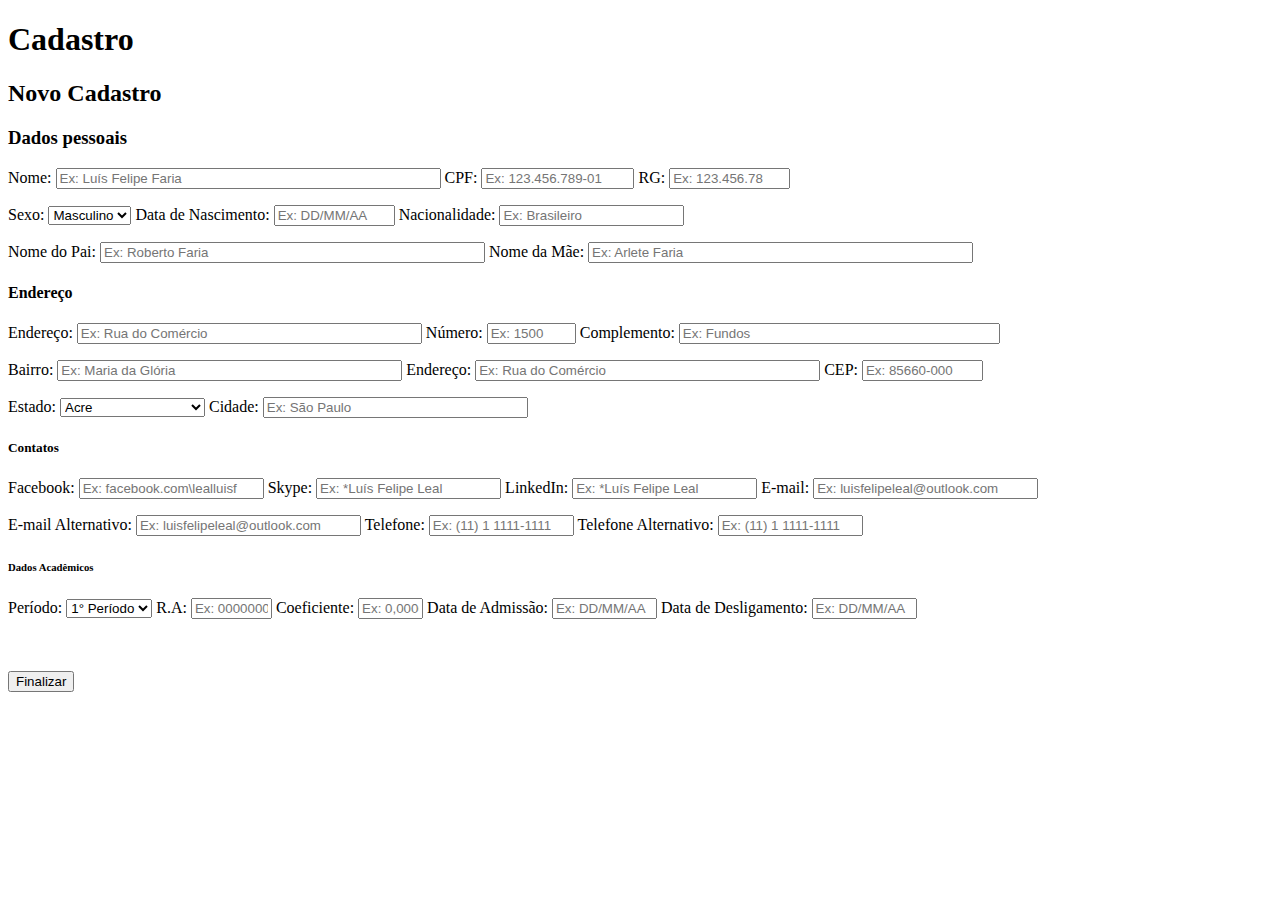
==== controle_frequencia/html/cadastro.html @ 842951cd "Add files via upload" ====
<!DOCTYPE html>
<html lang="pt_br">

    <head>
    <meta charset="utf-8">
    <title>Cadastro</title>
    <link rel="stylesheet" href="cadastro.css">
    </head>

    <body>
        <div id="interface">
           <header id="cabecalho">
        
            <h1>Cadastro</h1>
            <h2>Novo Cadastro </h2>
            <h3>Dados pessoais</h3>
            
            </header>
        
        <section>
            
            <form id="formNovoCad" name="formNovoCad" method="post" action="#">
                
            <p>Nome: <input maxlength="100" type="text" size="45" name="nome" placeholder="Ex: Luís Felipe Faria"> 
            CPF: <input type="text" size="16" maxlength="14" name="cpf" placeholder="Ex: 123.456.789-01">
            RG: <input type="text" maxlength="10" size="12" name="rg" placeholder="Ex: 123.456.78"> 
            </p>   
                
            <p>Sexo:
            <select name="sexo"> 
                <option name="masculino" value="M">Masculino</option>
                <option name="feminino" value="F">Feminino</option>
                <option name="outro" value="O">Outro</option>
            </select>
            Data de Nascimento: <input type="text" name="data_nascimento" size="12" placeholder="Ex: DD/MM/AA">
            Nacionalidade: <input type="text" name="nacionalidade" size="20" placeholder="Ex: Brasileiro">
            </p>
            <p>
            Nome do Pai: <input type="text" maxlength="100" size="45" name="nome_pai" placeholder="Ex: Roberto Faria"> 
            Nome da Mãe: <input type="text" maxlength="100" size="45" name="nome_mae" placeholder="Ex: Arlete Faria"> 
            </p>
                
            </form>
            
        </section>
        
         <h4>Endereço</h4>
    
        <section>
            
            <p>Endereço:
            <input type="text" maxlength="80" size="40" name="endereco" placeholder="Ex: Rua do Comércio">
            Número:
            <input type="text" maxlength="5" size="8" name="numero" placeholder="Ex: 1500">
            Complemento:
            <input type="text" maxlength="30" size="37" name="complemento" placeholder="Ex: Fundos">
            </p>
            <p>
            Bairro:
            <input type="text" maxlength="30" size="40" name="bairro" placeholder="Ex: Maria da Glória">
            Endereço:
            <input type="text" maxlength="65" size="40" name="endereco" placeholder="Ex: Rua do Comércio">
            CEP: <input type="text" name="cep" maxlength="9" size="12" placeholder="Ex: 85660-000">
            </p>
            <p>
            Estado:
            <select name="estado">
                <option name="Acre" value="AC">Acre</option>
                <option name="Alagoas" value="AL">Acre</option>
                <option name="Amapá" value="AP">Amapá</option>
                <option name="Amazonas" value="AM">Amazonas</option>
                <option name="Bahia" value="BH">Bahia</option>
                <option name="Ceará" value="CE">Ceará</option>   
                <option name="Distrito Federal" value="DF">Distrito Federal</option>             
                <option name="Espírito Santo" value="ES">Espírito Santo</option>                             
                <option name="Goiás" value="GO">Goiás</option>   
                <option name="Maranhão" value="MA">Maranhão</option>                 
                <option name="Mato Grosso" value="MT">Mato Grosso</option>                           
                <option name="Mato Grosso do Sul" value="MS">Mato Grosso do Sul</option>
                <option name="Minas Gerais" value="MG">Minas Gerais</option>
                <option name="Pará" value="PA">Pará</option>
                <option name="Paraíba" value="PB">Paraíba</option>     
                <option name="Paraná" value="PR">Paraná</option> 
                <option name="Pernambuco" value="PE">Pernambuco</option>
                <option name="Piauí" value="PI">Piuaí</option>     
                <option name="Rio de Janeiro" value="RJ">Rio de Janeiro</option>
                <option name="Rio Grande so Norte" value="RN">Rio Grande so Norte</option> 
                <option name="Rio Grande so Sul" value="RS">Rio Grande so Sul</option> 
                <option name="Rondônia" value="RO">Rondônia</option>                 
                <option name="Roraima" value="RR">Roraima</option>
                <option name="Santa Catarina" value="SC">Santa Catarina</option>       
                <option name="São Paulo" value="SP">São Paulo</option>       
                <option name="Sergipe" value="SE">Sergipe</option>                 
                <option name="Tocantins" value="TO">Tocantins</option>
            </select>
            Cidade: <input type="text" name="cidade" maxlength="30" size="30" placeholder="Ex: São Paulo">
            </p>
            
                        
        </section>
        
         <h5>Contatos</h5>
    
        <section>

                    
            <p>Facebook:
            <input type="text" name="facebook" placeholder="Ex: facebook.com\lealluisf">
            Skype:
            <input type="text" name="skype" placeholder="Ex: *Luís Felipe Leal">
            LinkedIn:
            <input type="text" name="linkedin" placeholder="Ex: *Luís Felipe Leal">
            E-mail:
            <input type="text" name="email" maxlength="30" size="25" placeholder="Ex: luisfelipeleal@outlook.com">
            </p>
            <p>
            E-mail Alternativo:
            <input type="text" name="email_alternativo" maxlength="30" size="25" placeholder="Ex: luisfelipeleal@outlook.com">  
            Telefone:   
            <input type="text" name="telefone" maxlength="14" size="15" placeholder="Ex: (11) 1 1111-1111">
            Telefone Alternativo:    
            <input type="text" name="telefone_alternativo" maxlength="14" size="15" placeholder="Ex: (11) 1 1111-1111">
                
        </section>
        
         <h6>Dados Acadêmicos</h6>
    
        <section>    
            
            <p>
            Período:
            <select name="periodo">
                <option name="1°" value="1">1° Período</option>
                <option name="2°" value="2">2° Período</option>
                <option name="3°" value="3">3° Período</option>
                <option name="4°" value="4">4° Período</option>
                <option name="5°" value="5">5° Período</option>
                <option name="6°" value="6">6º Período</option>
                <option name="7°" value="7">7° Período</option>
                <option name="8°" value="8">8º Período</option>
            </select>
            R.A:
            <input type="text" name="ra" maxlength="7" size="7" placeholder="Ex: 0000000">  
            Coeficiente:
            <input type="text" name="coeficiente" maxlength="6" size="5" placeholder="Ex: 0,0000">
            Data de Admissão:
            <input type="text" name="data_admissao" size="10" placeholder="Ex: DD/MM/AA">
            Data de Desligamento:
            <input type="text" name="data_desligamento" size="10" placeholder="Ex: DD/MM/AA">
            </p>
            
            <br><br>
                  
            <input id="botao" type="submit" name="Entrar" value="Finalizar"/>
                
         </section>
                
            
                
      </div>
    </body>


</html>
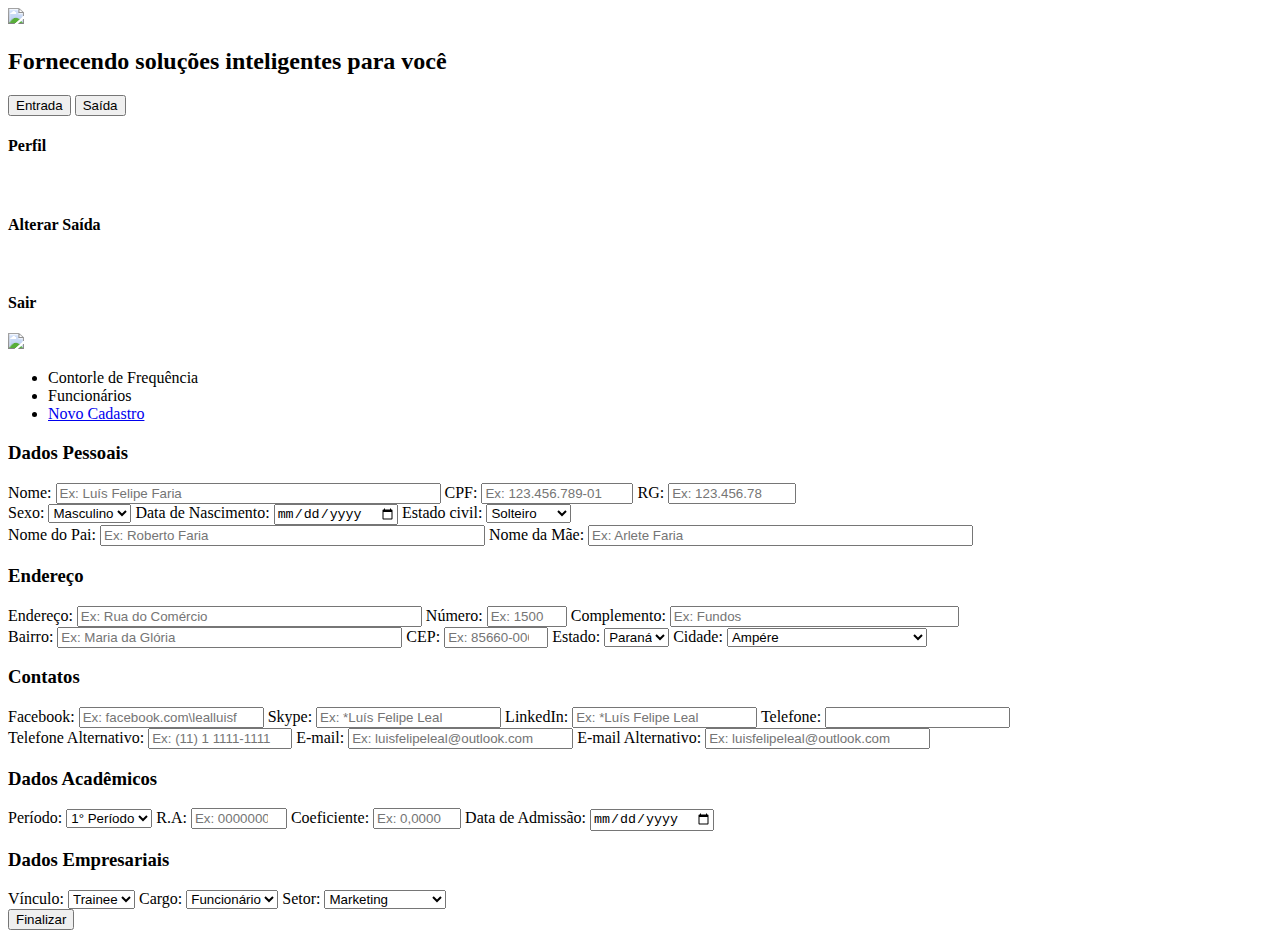
==== commit 0f815f25: "add cadastro html" ====
--- a/controle_frequencia/html/cadastro.html
+++ b/controle_frequencia/html/cadastro.html
@@ -4,130 +4,162 @@
     <head>
     <meta charset="utf-8">
     <title>Cadastro</title>
-    <link rel="stylesheet" href="cadastro.css">
+    <link rel="stylesheet" href="../css/cadatro.css"/>
+    <script type="text/javascript" src="CodePlus/controle_frequencia/javascript/jquery-3.2.1.min.js"></script>
     </head>
-
+    
     <body>
-        <div id="interface">
-           <header id="cabecalho">
-        
-            <h1>Cadastro</h1>
-            <h2>Novo Cadastro </h2>
-            <h3>Dados pessoais</h3>
-            
-            </header>
-        
-        <section>
-            
-            <form id="formNovoCad" name="formNovoCad" method="post" action="#">
-                
-            <p>Nome: <input maxlength="100" type="text" size="45" name="nome" placeholder="Ex: Luís Felipe Faria"> 
-            CPF: <input type="text" size="16" maxlength="14" name="cpf" placeholder="Ex: 123.456.789-01">
-            RG: <input type="text" maxlength="10" size="12" name="rg" placeholder="Ex: 123.456.78"> 
-            </p>   
-                
-            <p>Sexo:
+       <header id="cabecalho">
+           
+          <div id="topo">
+           <img src="logo1.png">
+           <h2>Fornecendo soluções inteligentes para você</h2>
+           <input id="ponto" type="submit" name="Registrar Entrada" value="Entrada"/>
+           <input id="ponto" type="submit" name="Registrar Saída" value="Saída"/>
+           <h4>Perfil</h4> <br> <h4>Alterar Saída</h4> <br> <h4>Sair</h4>
+           <img src="perfil.jpg">
+          </div>
+           
+           <nav id="menu">
+            <ul>
+              <li>Contorle de Frequência</li>
+              <li>Funcionários</li>
+              <li><a href="cadastro.html">Novo Cadastro</a></li>
+            </ul>
+           </nav>
+
+       </header>
+       <script>
+           
+           $(document).ready(function(){
+           $('#telefone').mask('(00) 0000-0000');
+           });
+        
+       </script>
+        
+         <div id="interface">
+             
+         <form id="formNovoCad" name="formNovoCad" method="post" action="cadastro.php">
+             
+        <h3>Dados Pessoais</h3>
+        
+        <section id="dados_pessoais">
+                
+            Nome: <input required maxlength="100" type="text" size="45" name="nome" placeholder="Ex: Luís Felipe Faria"> 
+            CPF: <input required type="number" min="0" max="99999999999999" name="cpf" placeholder="Ex: 123.456.789-01">
+            RG: <input required type="number" min="0" max="99999999999" name="rg" placeholder="Ex: 123.456.78"> 
+            <br/>Sexo:
             <select name="sexo"> 
                 <option name="masculino" value="M">Masculino</option>
                 <option name="feminino" value="F">Feminino</option>
                 <option name="outro" value="O">Outro</option>
             </select>
-            Data de Nascimento: <input type="text" name="data_nascimento" size="12" placeholder="Ex: DD/MM/AA">
-            Nacionalidade: <input type="text" name="nacionalidade" size="20" placeholder="Ex: Brasileiro">
-            </p>
-            <p>
-            Nome do Pai: <input type="text" maxlength="100" size="45" name="nome_pai" placeholder="Ex: Roberto Faria"> 
-            Nome da Mãe: <input type="text" maxlength="100" size="45" name="nome_mae" placeholder="Ex: Arlete Faria"> 
-            </p>
-                
-            </form>
-            
+            Data de Nascimento: <input required type="date" name="data_nascimento" size="12" placeholder="Ex: DD/MM/AA">
+            Estado civil: <select name="estado_civil">
+                <option name="1°" value="1">Solteiro</option>
+                <option name="2°" value="2">Casado</option>
+                <option name="3°" value="3">Divorciado</option>                
+            </select>
+            <br/>Nome do Pai: <input required type="text" maxlength="100" size="45" name="nome_pai" placeholder="Ex: Roberto Faria"> 
+            Nome da Mãe: <input required type="text" maxlength="100" size="45" name="nome_mae" placeholder="Ex: Arlete Faria">
+                 
         </section>
         
-         <h4>Endereço</h4>
+         <h3>Endereço</h3>
     
         <section>
             
-            <p>Endereço:
-            <input type="text" maxlength="80" size="40" name="endereco" placeholder="Ex: Rua do Comércio">
+            Endereço:
+            <input required type="text" maxlength="80" size="40" name="endereco" placeholder="Ex: Rua do Comércio">
             Número:
-            <input type="text" maxlength="5" size="8" name="numero" placeholder="Ex: 1500">
+            <input required type="number"min="0" max="99999" name="numero" placeholder="Ex: 1500">
             Complemento:
-            <input type="text" maxlength="30" size="37" name="complemento" placeholder="Ex: Fundos">
-            </p>
-            <p>
-            Bairro:
-            <input type="text" maxlength="30" size="40" name="bairro" placeholder="Ex: Maria da Glória">
-            Endereço:
-            <input type="text" maxlength="65" size="40" name="endereco" placeholder="Ex: Rua do Comércio">
-            CEP: <input type="text" name="cep" maxlength="9" size="12" placeholder="Ex: 85660-000">
-            </p>
-            <p>
+            <input required type="text" maxlength="30" size="33" name="complemento" placeholder="Ex: Fundos">
+            
+            <br/>Bairro:
+            <input required type="text" maxlength="30" size="40" name="bairro" placeholder="Ex: Maria da Glória">
+            
+            CEP: <input required type="number" name="cep" min="0" max="99999999" placeholder="Ex: 85660-000">
             Estado:
             <select name="estado">
-                <option name="Acre" value="AC">Acre</option>
-                <option name="Alagoas" value="AL">Acre</option>
-                <option name="Amapá" value="AP">Amapá</option>
-                <option name="Amazonas" value="AM">Amazonas</option>
-                <option name="Bahia" value="BH">Bahia</option>
-                <option name="Ceará" value="CE">Ceará</option>   
-                <option name="Distrito Federal" value="DF">Distrito Federal</option>             
-                <option name="Espírito Santo" value="ES">Espírito Santo</option>                             
-                <option name="Goiás" value="GO">Goiás</option>   
-                <option name="Maranhão" value="MA">Maranhão</option>                 
-                <option name="Mato Grosso" value="MT">Mato Grosso</option>                           
-                <option name="Mato Grosso do Sul" value="MS">Mato Grosso do Sul</option>
-                <option name="Minas Gerais" value="MG">Minas Gerais</option>
-                <option name="Pará" value="PA">Pará</option>
-                <option name="Paraíba" value="PB">Paraíba</option>     
+                 
                 <option name="Paraná" value="PR">Paraná</option> 
-                <option name="Pernambuco" value="PE">Pernambuco</option>
-                <option name="Piauí" value="PI">Piuaí</option>     
-                <option name="Rio de Janeiro" value="RJ">Rio de Janeiro</option>
-                <option name="Rio Grande so Norte" value="RN">Rio Grande so Norte</option> 
-                <option name="Rio Grande so Sul" value="RS">Rio Grande so Sul</option> 
-                <option name="Rondônia" value="RO">Rondônia</option>                 
-                <option name="Roraima" value="RR">Roraima</option>
-                <option name="Santa Catarina" value="SC">Santa Catarina</option>       
-                <option name="São Paulo" value="SP">São Paulo</option>       
-                <option name="Sergipe" value="SE">Sergipe</option>                 
-                <option name="Tocantins" value="TO">Tocantins</option>
-            </select>
-            Cidade: <input type="text" name="cidade" maxlength="30" size="30" placeholder="Ex: São Paulo">
-            </p>
-            
+                
+            </select>
+            Cidade: <select name="cidade">
+                <option name="1°" value="1">Ampére</option>
+                <option name="2°" value="2">Barracão</option>
+                <option name="3°" value="3">Bela Vista do Caroba</option>
+                <option name="4°" value="4">Boa Esperança do Iguaçu</option>
+                <option name="5°" value="5">Bom Jesus do Sul</option>
+                <option name="6°" value="6">Bom sucesso do Sul</option>
+                <option name="7°" value="7">Capanema</option>
+                <option name="8°" value="8">Chopinzinho</option>
+                <option name="9°" value="9">Clevelândia </option>
+                <option name="10°" value="10">Coronel Domingos Soares</option>
+                <option name="11°" value="11">Coronel Vivida</option>
+                <option name="12°" value="12">Cruzeiro do Iguaçu</option>
+                <option name="13°" value="13">Dois Vizinhos</option>
+                <option name="14°" value="14">Enéas Marques</option>
+                <option name="15°" value="15">Flor da Serra do Sul</option>
+                <option name="16°" value="16">Francisco Beltrão</option>
+                <option name="17°" value="17">Honório Serpa</option>
+                <option name="18°" value="18">Itapejara do Oeste</option>
+                <option name="19°" value="19">Manfrinópolis</option>
+                <option name="20°" value="20">Mangueirinha</option>
+                <option name="21°" value="21">Mariópolis</option>
+                <option name="22°" value="22">Marmeleiro</option>
+                <option name="23°" value="23">Nova Esperança do Sudoeste</option>
+                <option name="24°" value="24">Palmas</option>
+                <option name="25°" value="25">Pato Branco</option>
+                <option name="26°" value="26">Pérola do Oeste</option>
+                <option name="27°" value="27">Pinhal de São Bento</option>
+                <option name="28°" value="28">Planalto</option>
+                <option name="29°" value="29">Pranchita</option>
+                <option name="30°" value="30">Realeza</option>
+                <option name="31°" value="31">Renascença</option>
+                <option name="32°" value="32">Salgado Filho</option>
+                <option name="33°" value="33">Salto do Lontra</option>
+                <option name="34°" value="34">Santa Izabel do Oeste</option>
+                <option name="35°" value="35">Santo Antônio do Sudoeste</option>
+                <option name="36°" value="36">São João</option>
+                <option name="37°" value="37">São Jorge do Oeste</option>
+                <option name="38°" value="38">Saudade do Iguaçu</option>
+                <option name="39°" value="39">Sulina</option>
+                <option name="40°" value="40">Verê</option>
+                <option name="41°" value="41">Vitorino</option>
+               
+            </select>   
                         
         </section>
         
-         <h5>Contatos</h5>
+         <h3>Contatos</h3>
     
         <section>
 
                     
-            <p>Facebook:
+            Facebook:
             <input type="text" name="facebook" placeholder="Ex: facebook.com\lealluisf">
             Skype:
             <input type="text" name="skype" placeholder="Ex: *Luís Felipe Leal">
             LinkedIn:
             <input type="text" name="linkedin" placeholder="Ex: *Luís Felipe Leal">
+            Telefone:   
+            <input required type="text" name="telefone" data-mask="(00) 0000-0000" data-mask-selectonfocus="true" />
+            <br/>Telefone Alternativo:    
+            <input  type="number" name="telefone_alternativo" min="0" max="9999999999999" placeholder="Ex: (11) 1 1111-1111">
             E-mail:
-            <input type="text" name="email" maxlength="30" size="25" placeholder="Ex: luisfelipeleal@outlook.com">
-            </p>
-            <p>
+            <input required type="email" name="email" maxlength="100" size="25" placeholder="Ex: luisfelipeleal@outlook.com">
             E-mail Alternativo:
-            <input type="text" name="email_alternativo" maxlength="30" size="25" placeholder="Ex: luisfelipeleal@outlook.com">  
-            Telefone:   
-            <input type="text" name="telefone" maxlength="14" size="15" placeholder="Ex: (11) 1 1111-1111">
-            Telefone Alternativo:    
-            <input type="text" name="telefone_alternativo" maxlength="14" size="15" placeholder="Ex: (11) 1 1111-1111">
+            <input  type="email" name="email_alternativo" maxlength="30" size="25" placeholder="Ex: luisfelipeleal@outlook.com">  
                 
         </section>
         
-         <h6>Dados Acadêmicos</h6>
+         <h3>Dados Acadêmicos</h3>
     
         <section>    
             
-            <p>
+            
             Período:
             <select name="periodo">
                 <option name="1°" value="1">1° Período</option>
@@ -140,20 +172,44 @@
                 <option name="8°" value="8">8º Período</option>
             </select>
             R.A:
-            <input type="text" name="ra" maxlength="7" size="7" placeholder="Ex: 0000000">  
+            <input required type="number" name="ra" min="0" max="9999999" placeholder="Ex: 0000000">  
             Coeficiente:
-            <input type="text" name="coeficiente" maxlength="6" size="5" placeholder="Ex: 0,0000">
+            <input required type="number" name="coeficiente" min="0" max="999999" placeholder="Ex: 0,0000">
             Data de Admissão:
-            <input type="text" name="data_admissao" size="10" placeholder="Ex: DD/MM/AA">
-            Data de Desligamento:
-            <input type="text" name="data_desligamento" size="10" placeholder="Ex: DD/MM/AA">
-            </p>
-            
-            <br><br>
-                  
+            <input required type="date" name="data_admissao" placeholder="Ex: DD/MM/AA">
+            
+            
+            </section>
+            
+             <h3>Dados Empresariais</h3>
+            
+            <section>
+                
+            Vínculo: <select name="vinculo">
+                <option name="1°" value="1">Trainee</option>
+                <option name="2°" value="2">Efetivo</option>                
+            </select>
+            
+            Cargo: <select name="cargo">
+                <option name="1°" value="1">Funcionário</option>
+                <option name="2°" value="2">Gestor</option>
+                <option name="3°" value="3">Diretor</option>                
+            </select>
+            
+            Setor: <select name="setor">
+                <option name="1°" value="1">Marketing</option>
+                <option name="2°" value="2">Qualidade</option>
+                <option name="3°" value="3">RH</option>
+                <option name="1°" value="1">ADM/Financeiro</option>
+                <option name="2°" value="2">Vice-Presidência</option>
+                <option name="3°" value="3">Presidência</option>   
+            </select>
+            
+            </section>
+
             <input id="botao" type="submit" name="Entrar" value="Finalizar"/>
-                
-         </section>
+            
+            </form>
                 
             
                 
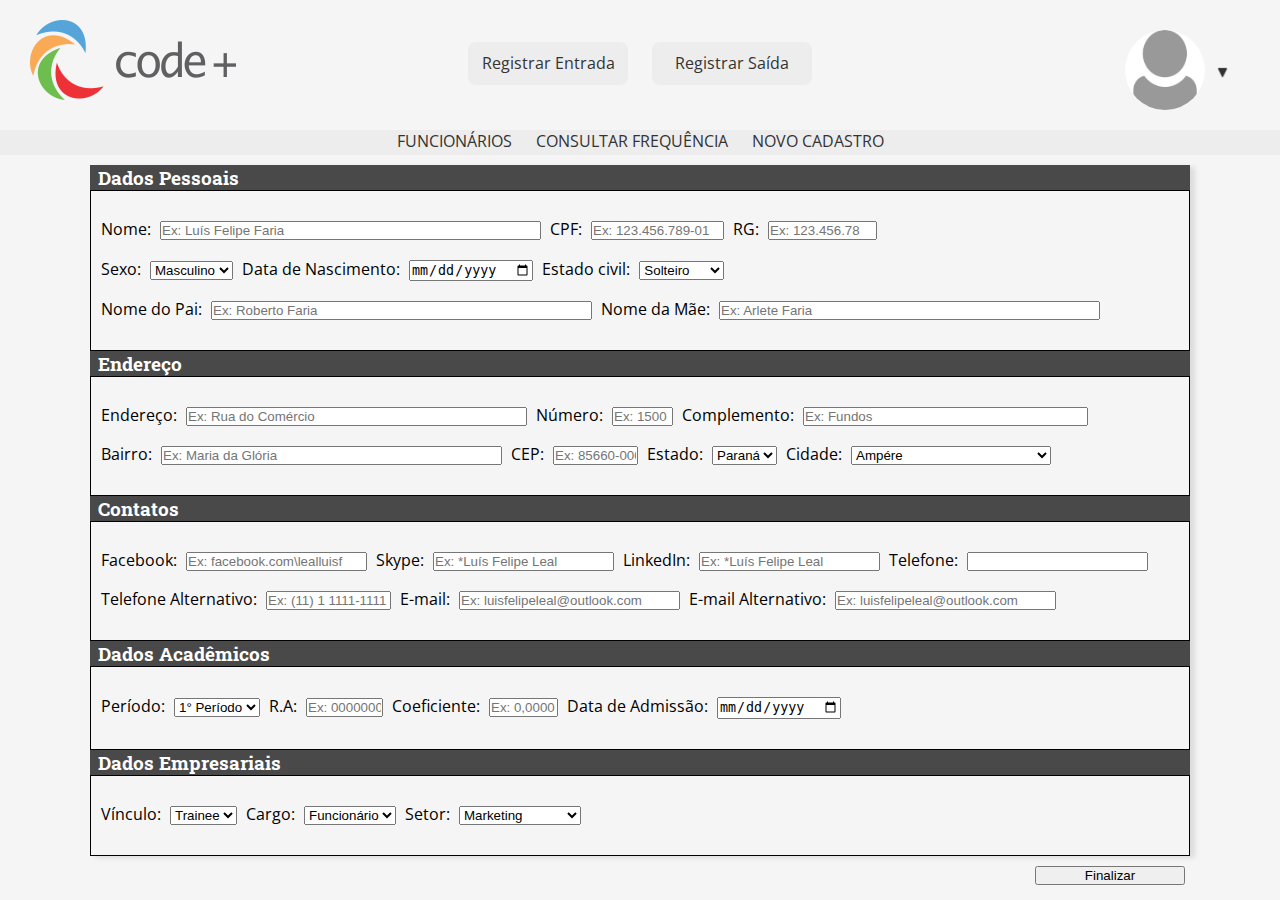
==== commit b8d76f75: "estruturação e ajustes" ====
--- a/controle_frequencia/html/cadastro.html
+++ b/controle_frequencia/html/cadastro.html
@@ -2,218 +2,239 @@
 <html lang="pt_br">
 
     <head>
-    <meta charset="utf-8">
-    <title>Cadastro</title>
-    <link rel="stylesheet" href="../css/cadatro.css"/>
-    <script type="text/javascript" src="CodePlus/controle_frequencia/javascript/jquery-3.2.1.min.js"></script>
+        <title>Cadastro</title>
+        <meta charset="utf-8">
+        <!-- Favicon page -->
+        <link rel="icon" href="../img/favicon.png" sizes="16x16" type="image/png">
+        <!-- Folhas de estilos -->
+        <link rel="stylesheet" href="../css/cadastro.css" />
+        <link href="https://fonts.googleapis.com/css?family=Open+Sans:400,700|Pacifico|Roboto+Slab:400,700" 
+        rel="stylesheet" type="text/css">
+        <link rel="stylesheet" type="text/css" href="../css/layout.css">
+        <!-- Inserção de jquery -->
+        <script src="../javascript/jquery-3.2.1.min.js"></script>
+        <!--  Inserção de funções para os botões -->
+        <script src="../javascript/jquery.js"></script>
     </head>
     
-    <body>
-       <header id="cabecalho">
-           
-          <div id="topo">
-           <img src="logo1.png">
-           <h2>Fornecendo soluções inteligentes para você</h2>
-           <input id="ponto" type="submit" name="Registrar Entrada" value="Entrada"/>
-           <input id="ponto" type="submit" name="Registrar Saída" value="Saída"/>
-           <h4>Perfil</h4> <br> <h4>Alterar Saída</h4> <br> <h4>Sair</h4>
-           <img src="perfil.jpg">
-          </div>
-           
-           <nav id="menu">
-            <ul>
-              <li>Contorle de Frequência</li>
-              <li>Funcionários</li>
-              <li><a href="cadastro.html">Novo Cadastro</a></li>
-            </ul>
-           </nav>
-
+        <body>
+        <header>
+            
+            <section class="logomarca">
+                <img class="logo" src="../img/logo.png" alt="logo">  
+            </section>
+            
+            <section>
+                <nav id="registros">
+                    <ul>
+                        <li><a href="" onclick="return registerEntry();">Registrar Entrada</a></li>
+                        <li><a href="" onclick="return registerExit();">Registrar Saída</a></li>
+                    </ul>
+                </nav>
+            </section>
+            
+            <section class="box">
+                <div class="dropdown">
+                    <img class="seta" src="../img/seta.png" alt="seta" />
+                    <img class="redondo" src="../img/perfil.png"   alt="Foto Perfil" />
+                    <div class="dropdown_content">
+                        <a class="ac_perfil" href="#">Acessar perfil</a>
+                        <a class="al_senha" href="#">Alterar senha</a>
+                        <a class="sair" href="#">Sair</a>
+                    </div>
+                </div>
+            </section>
+            
        </header>
-       <script>
-           
-           $(document).ready(function(){
-           $('#telefone').mask('(00) 0000-0000');
-           });
+            
+        <section>
+            
+            <nav id="menu">
+                <ul>
+                    <li><a href="#">FUNCIONÁRIOS</a></li>
+                    <li><a href="#">CONSULTAR FREQUÊNCIA</a></li>
+                    <li><a href="#">NOVO CADASTRO</a></li>
+                </ul>
+            </nav>
         
-       </script>
-        
-         <div id="interface">
-             
-         <form id="formNovoCad" name="formNovoCad" method="post" action="cadastro.php">
-             
-        <h3>Dados Pessoais</h3>
-        
-        <section id="dados_pessoais">
-                
-            Nome: <input required maxlength="100" type="text" size="45" name="nome" placeholder="Ex: Luís Felipe Faria"> 
-            CPF: <input required type="number" min="0" max="99999999999999" name="cpf" placeholder="Ex: 123.456.789-01">
-            RG: <input required type="number" min="0" max="99999999999" name="rg" placeholder="Ex: 123.456.78"> 
-            <br/>Sexo:
-            <select name="sexo"> 
-                <option name="masculino" value="M">Masculino</option>
-                <option name="feminino" value="F">Feminino</option>
-                <option name="outro" value="O">Outro</option>
-            </select>
-            Data de Nascimento: <input required type="date" name="data_nascimento" size="12" placeholder="Ex: DD/MM/AA">
-            Estado civil: <select name="estado_civil">
-                <option name="1°" value="1">Solteiro</option>
-                <option name="2°" value="2">Casado</option>
-                <option name="3°" value="3">Divorciado</option>                
-            </select>
-            <br/>Nome do Pai: <input required type="text" maxlength="100" size="45" name="nome_pai" placeholder="Ex: Roberto Faria"> 
-            Nome da Mãe: <input required type="text" maxlength="100" size="45" name="nome_mae" placeholder="Ex: Arlete Faria">
-                 
         </section>
         
-         <h3>Endereço</h3>
-    
-        <section>
-            
-            Endereço:
-            <input required type="text" maxlength="80" size="40" name="endereco" placeholder="Ex: Rua do Comércio">
-            Número:
-            <input required type="number"min="0" max="99999" name="numero" placeholder="Ex: 1500">
-            Complemento:
-            <input required type="text" maxlength="30" size="33" name="complemento" placeholder="Ex: Fundos">
-            
-            <br/>Bairro:
-            <input required type="text" maxlength="30" size="40" name="bairro" placeholder="Ex: Maria da Glória">
-            
-            CEP: <input required type="number" name="cep" min="0" max="99999999" placeholder="Ex: 85660-000">
-            Estado:
-            <select name="estado">
-                 
-                <option name="Paraná" value="PR">Paraná</option> 
-                
-            </select>
-            Cidade: <select name="cidade">
-                <option name="1°" value="1">Ampére</option>
-                <option name="2°" value="2">Barracão</option>
-                <option name="3°" value="3">Bela Vista do Caroba</option>
-                <option name="4°" value="4">Boa Esperança do Iguaçu</option>
-                <option name="5°" value="5">Bom Jesus do Sul</option>
-                <option name="6°" value="6">Bom sucesso do Sul</option>
-                <option name="7°" value="7">Capanema</option>
-                <option name="8°" value="8">Chopinzinho</option>
-                <option name="9°" value="9">Clevelândia </option>
-                <option name="10°" value="10">Coronel Domingos Soares</option>
-                <option name="11°" value="11">Coronel Vivida</option>
-                <option name="12°" value="12">Cruzeiro do Iguaçu</option>
-                <option name="13°" value="13">Dois Vizinhos</option>
-                <option name="14°" value="14">Enéas Marques</option>
-                <option name="15°" value="15">Flor da Serra do Sul</option>
-                <option name="16°" value="16">Francisco Beltrão</option>
-                <option name="17°" value="17">Honório Serpa</option>
-                <option name="18°" value="18">Itapejara do Oeste</option>
-                <option name="19°" value="19">Manfrinópolis</option>
-                <option name="20°" value="20">Mangueirinha</option>
-                <option name="21°" value="21">Mariópolis</option>
-                <option name="22°" value="22">Marmeleiro</option>
-                <option name="23°" value="23">Nova Esperança do Sudoeste</option>
-                <option name="24°" value="24">Palmas</option>
-                <option name="25°" value="25">Pato Branco</option>
-                <option name="26°" value="26">Pérola do Oeste</option>
-                <option name="27°" value="27">Pinhal de São Bento</option>
-                <option name="28°" value="28">Planalto</option>
-                <option name="29°" value="29">Pranchita</option>
-                <option name="30°" value="30">Realeza</option>
-                <option name="31°" value="31">Renascença</option>
-                <option name="32°" value="32">Salgado Filho</option>
-                <option name="33°" value="33">Salto do Lontra</option>
-                <option name="34°" value="34">Santa Izabel do Oeste</option>
-                <option name="35°" value="35">Santo Antônio do Sudoeste</option>
-                <option name="36°" value="36">São João</option>
-                <option name="37°" value="37">São Jorge do Oeste</option>
-                <option name="38°" value="38">Saudade do Iguaçu</option>
-                <option name="39°" value="39">Sulina</option>
-                <option name="40°" value="40">Verê</option>
-                <option name="41°" value="41">Vitorino</option>
-               
-            </select>   
-                        
-        </section>
-        
-         <h3>Contatos</h3>
-    
-        <section>
-
-                    
-            Facebook:
-            <input type="text" name="facebook" placeholder="Ex: facebook.com\lealluisf">
-            Skype:
-            <input type="text" name="skype" placeholder="Ex: *Luís Felipe Leal">
-            LinkedIn:
-            <input type="text" name="linkedin" placeholder="Ex: *Luís Felipe Leal">
-            Telefone:   
-            <input required type="text" name="telefone" data-mask="(00) 0000-0000" data-mask-selectonfocus="true" />
-            <br/>Telefone Alternativo:    
-            <input  type="number" name="telefone_alternativo" min="0" max="9999999999999" placeholder="Ex: (11) 1 1111-1111">
-            E-mail:
-            <input required type="email" name="email" maxlength="100" size="25" placeholder="Ex: luisfelipeleal@outlook.com">
-            E-mail Alternativo:
-            <input  type="email" name="email_alternativo" maxlength="30" size="25" placeholder="Ex: luisfelipeleal@outlook.com">  
-                
-        </section>
-        
-         <h3>Dados Acadêmicos</h3>
-    
-        <section>    
-            
-            
-            Período:
-            <select name="periodo">
-                <option name="1°" value="1">1° Período</option>
-                <option name="2°" value="2">2° Período</option>
-                <option name="3°" value="3">3° Período</option>
-                <option name="4°" value="4">4° Período</option>
-                <option name="5°" value="5">5° Período</option>
-                <option name="6°" value="6">6º Período</option>
-                <option name="7°" value="7">7° Período</option>
-                <option name="8°" value="8">8º Período</option>
-            </select>
-            R.A:
-            <input required type="number" name="ra" min="0" max="9999999" placeholder="Ex: 0000000">  
-            Coeficiente:
-            <input required type="number" name="coeficiente" min="0" max="999999" placeholder="Ex: 0,0000">
-            Data de Admissão:
-            <input required type="date" name="data_admissao" placeholder="Ex: DD/MM/AA">
-            
-            
-            </section>
-            
-             <h3>Dados Empresariais</h3>
-            
+        <section class="cont">
+             <div id="interface">
+
+             <form id="formNovoCad" name="formNovoCad" method="post" action="cadastro.php">
+
+            <h3>Dados Pessoais</h3>
+
+            <section id="dados_pessoais">
+
+                Nome: <input required maxlength="100" type="text" size="45" name="nome" placeholder="Ex: Luís Felipe Faria"> 
+                CPF: <input required type="number" min="0" max="99999999999999" name="cpf" placeholder="Ex: 123.456.789-01">
+                RG: <input required type="number" min="0" max="99999999999" name="rg" placeholder="Ex: 123.456.78"> 
+                <br/>Sexo:
+                <select name="sexo"> 
+                    <option name="masculino" value="M">Masculino</option>
+                    <option name="feminino" value="F">Feminino</option>
+                    <option name="outro" value="O">Outro</option>
+                </select>
+                Data de Nascimento: <input required type="date" name="data_nascimento" size="12" placeholder="Ex: DD/MM/AA">
+                Estado civil: <select name="estado_civil">
+                    <option name="1°" value="1">Solteiro</option>
+                    <option name="2°" value="2">Casado</option>
+                    <option name="3°" value="3">Divorciado</option>                
+                </select>
+                <br/>Nome do Pai: <input required type="text" maxlength="100" size="45" name="nome_pai" placeholder="Ex: Roberto Faria"> 
+                Nome da Mãe: <input required type="text" maxlength="100" size="45" name="nome_mae" placeholder="Ex: Arlete Faria">
+
+            </section>
+
+             <h3>Endereço</h3>
+
             <section>
-                
-            Vínculo: <select name="vinculo">
-                <option name="1°" value="1">Trainee</option>
-                <option name="2°" value="2">Efetivo</option>                
-            </select>
-            
-            Cargo: <select name="cargo">
-                <option name="1°" value="1">Funcionário</option>
-                <option name="2°" value="2">Gestor</option>
-                <option name="3°" value="3">Diretor</option>                
-            </select>
-            
-            Setor: <select name="setor">
-                <option name="1°" value="1">Marketing</option>
-                <option name="2°" value="2">Qualidade</option>
-                <option name="3°" value="3">RH</option>
-                <option name="1°" value="1">ADM/Financeiro</option>
-                <option name="2°" value="2">Vice-Presidência</option>
-                <option name="3°" value="3">Presidência</option>   
-            </select>
-            
-            </section>
-
-            <input id="botao" type="submit" name="Entrar" value="Finalizar"/>
-            
-            </form>
-                
-            
-                
-      </div>
+
+                Endereço:
+                <input required type="text" maxlength="80" size="40" name="endereco" placeholder="Ex: Rua do Comércio">
+                Número:
+                <input required type="number"min="0" max="99999" name="numero" placeholder="Ex: 1500">
+                Complemento:
+                <input required type="text" maxlength="30" size="33" name="complemento" placeholder="Ex: Fundos">
+
+                <br/>Bairro:
+                <input required type="text" maxlength="30" size="40" name="bairro" placeholder="Ex: Maria da Glória">
+
+                CEP: <input required type="number" name="cep" min="0" max="99999999" placeholder="Ex: 85660-000">
+                Estado:
+                <select name="estado">
+
+                    <option name="Paraná" value="PR">Paraná</option> 
+
+                </select>
+                Cidade: <select name="cidade">
+                    <option name="1°" value="1">Ampére</option>
+                    <option name="2°" value="2">Barracão</option>
+                    <option name="3°" value="3">Bela Vista do Caroba</option>
+                    <option name="4°" value="4">Boa Esperança do Iguaçu</option>
+                    <option name="5°" value="5">Bom Jesus do Sul</option>
+                    <option name="6°" value="6">Bom sucesso do Sul</option>
+                    <option name="7°" value="7">Capanema</option>
+                    <option name="8°" value="8">Chopinzinho</option>
+                    <option name="9°" value="9">Clevelândia </option>
+                    <option name="10°" value="10">Coronel Domingos Soares</option>
+                    <option name="11°" value="11">Coronel Vivida</option>
+                    <option name="12°" value="12">Cruzeiro do Iguaçu</option>
+                    <option name="13°" value="13">Dois Vizinhos</option>
+                    <option name="14°" value="14">Enéas Marques</option>
+                    <option name="15°" value="15">Flor da Serra do Sul</option>
+                    <option name="16°" value="16">Francisco Beltrão</option>
+                    <option name="17°" value="17">Honório Serpa</option>
+                    <option name="18°" value="18">Itapejara do Oeste</option>
+                    <option name="19°" value="19">Manfrinópolis</option>
+                    <option name="20°" value="20">Mangueirinha</option>
+                    <option name="21°" value="21">Mariópolis</option>
+                    <option name="22°" value="22">Marmeleiro</option>
+                    <option name="23°" value="23">Nova Esperança do Sudoeste</option>
+                    <option name="24°" value="24">Palmas</option>
+                    <option name="25°" value="25">Pato Branco</option>
+                    <option name="26°" value="26">Pérola do Oeste</option>
+                    <option name="27°" value="27">Pinhal de São Bento</option>
+                    <option name="28°" value="28">Planalto</option>
+                    <option name="29°" value="29">Pranchita</option>
+                    <option name="30°" value="30">Realeza</option>
+                    <option name="31°" value="31">Renascença</option>
+                    <option name="32°" value="32">Salgado Filho</option>
+                    <option name="33°" value="33">Salto do Lontra</option>
+                    <option name="34°" value="34">Santa Izabel do Oeste</option>
+                    <option name="35°" value="35">Santo Antônio do Sudoeste</option>
+                    <option name="36°" value="36">São João</option>
+                    <option name="37°" value="37">São Jorge do Oeste</option>
+                    <option name="38°" value="38">Saudade do Iguaçu</option>
+                    <option name="39°" value="39">Sulina</option>
+                    <option name="40°" value="40">Verê</option>
+                    <option name="41°" value="41">Vitorino</option>
+
+                </select>   
+
+            </section>
+
+             <h3>Contatos</h3>
+
+            <section>
+
+
+                Facebook:
+                <input type="text" name="facebook" placeholder="Ex: facebook.com\lealluisf">
+                Skype:
+                <input type="text" name="skype" placeholder="Ex: *Luís Felipe Leal">
+                LinkedIn:
+                <input type="text" name="linkedin" placeholder="Ex: *Luís Felipe Leal">
+                Telefone:   
+                <input required type="text" name="telefone" data-mask="(00) 0000-0000" data-mask-selectonfocus="true" />
+                <br/>Telefone Alternativo:    
+                <input  type="number" name="telefone_alternativo" min="0" max="9999999999999" placeholder="Ex: (11) 1 1111-1111">
+                E-mail:
+                <input required type="email" name="email" maxlength="100" size="25" placeholder="Ex: luisfelipeleal@outlook.com">
+                E-mail Alternativo:
+                <input  type="email" name="email_alternativo" maxlength="30" size="25" placeholder="Ex: luisfelipeleal@outlook.com">  
+
+            </section>
+
+             <h3>Dados Acadêmicos</h3>
+
+            <section>    
+
+
+                Período:
+                <select name="periodo">
+                    <option name="1°" value="1">1° Período</option>
+                    <option name="2°" value="2">2° Período</option>
+                    <option name="3°" value="3">3° Período</option>
+                    <option name="4°" value="4">4° Período</option>
+                    <option name="5°" value="5">5° Período</option>
+                    <option name="6°" value="6">6º Período</option>
+                    <option name="7°" value="7">7° Período</option>
+                    <option name="8°" value="8">8º Período</option>
+                </select>
+                R.A:
+                <input required type="number" name="ra" min="0" max="9999999" placeholder="Ex: 0000000">  
+                Coeficiente:
+                <input required type="number" name="coeficiente" min="0" max="999999" placeholder="Ex: 0,0000">
+                Data de Admissão:
+                <input required type="date" name="data_admissao" placeholder="Ex: DD/MM/AA">
+
+
+                </section>
+
+                 <h3>Dados Empresariais</h3>
+
+                <section>
+
+                Vínculo: <select name="vinculo">
+                    <option name="1°" value="1">Trainee</option>
+                    <option name="2°" value="2">Efetivo</option>                
+                </select>
+
+                Cargo: <select name="cargo">
+                    <option name="1°" value="1">Funcionário</option>
+                    <option name="2°" value="2">Gestor</option>
+                    <option name="3°" value="3">Diretor</option>                
+                </select>
+
+                Setor: <select name="setor">
+                    <option name="1°" value="1">Marketing</option>
+                    <option name="2°" value="2">Qualidade</option>
+                    <option name="3°" value="3">RH</option>
+                    <option name="1°" value="1">ADM/Financeiro</option>
+                    <option name="2°" value="2">Vice-Presidência</option>
+                    <option name="3°" value="3">Presidência</option>   
+                </select>
+
+                </section>
+
+                <input id="botao" type="submit" name="Entrar" value="Finalizar"/>
+
+                 </form>   
+            </div>
+    </section>
     </body>
 
 
--- a/controle_frequencia/css/cadastro.css
+++ b/controle_frequencia/css/cadastro.css
@@ -0,0 +1,49 @@
+.cont{
+    width: 1100px;
+    height: auto;
+    margin: auto;
+    margin-top: 10px;
+}
+
+#interface {
+    box-shadow: 5px 2px 5px rgba( 0, 0, 0, .1);
+}
+.cont section {
+    border: 1px solid black;
+    padding: 20px 10px 20px 10px;
+    
+}
+
+section input {
+    
+    margin: 10px 5px 10px 5px;
+}
+
+section select {
+    
+    margin: 10px 5px 10px 5px;
+}
+section input[type=number]::-webkit-inner-spin-button,section input[type=number]::-webkit-outer-spin-button {
+    
+    -webkit-appearance: none;
+    -moz-appearance: none;
+    appearance: none;
+    margin: 0px;
+    
+}
+
+
+h3 {
+    background-color: rgba( 0, 0, 0, .7);
+    padding-left: 8px;
+    color: white;
+    margin-bottom: 0px;
+}
+
+
+#botao {
+    display: block; 
+    float: right;
+    width: 150px;
+}
+
--- a/controle_frequencia/css/layout.css
+++ b/controle_frequencia/css/layout.css
@@ -0,0 +1,186 @@
+@charset "UTF-8";
+
+* {
+    margin: 0;
+    padding: 0;
+}
+
+body {
+    background-color: whitesmoke;
+    font-family: "Open Sans", Helvetica, Arial, sans-serif;
+}
+
+h1, h2, h3 {
+    margin: 0;
+    font-family: "Roboto Slab", Helvetica, Arial, sans-serif;
+    font-weight: 700;
+}
+
+header{
+    height: 130px;
+    width: 100%;
+    display: inline-flex;
+}
+
+.logomarca{
+    height: 130px;
+    width: 350px;
+    float: left;
+    display: inline;
+    margin-right: auto;
+}
+
+.logo{
+    margin: 20px 0 0 30px;
+    height: 80px;
+}
+
+.box{
+    height: 130px;
+    width: 300px;
+    float: right;
+    display: inline;
+    margin-left: auto;
+    padding-right: 50px;
+}
+
+.redondo{
+    height: 80px;
+    width: 80px;
+    border-radius: 50%;
+    float: left;
+    position: relative;
+}
+
+.redondo:hover{
+    height: 82px;
+    width: 82px;
+    border-radius: 50%;
+    float: left;
+    position: relative;
+    opacity: 0.5;
+    filter: alpha(opacity=50);
+}
+
+.seta{
+    height: 15px;
+    width: 15px;
+    float: right;
+    display: inline-block;
+    margin-top: 35px;
+}
+
+.seta:hover{
+    height: 17px;
+    width: 17px;
+    float: right;
+    display: inline-block;
+    margin-top: 35px;
+    opacity: 0.5;
+    filter: alpha(opacity=50);
+}
+
+
+.dropdown{
+    position: relative;
+    display: inline-block;
+    width: 105px;
+    float: right;
+    margin: 30px 0 0 0;
+    height: 85px;
+}
+
+.dropdown_content{
+    display: none;
+    position: absolute;
+    background-color: #F9F9F9;
+    min-width: 133px;
+    box-shadow: 0px 8px 16px 0px rgba(0,0,0,0.2);
+    z-index: 1;
+    margin-top: 85px;
+}
+
+.dropdown .dropdown_content a{
+    color: black;
+    padding: 12px 16px;
+    text-decoration: none;
+    display: block;
+}
+
+.dropdown_content a:hover{
+    background-color: #D6D6D6;
+}
+
+.dropdown:hover .dropdown_content{
+    display: block;
+}
+
+.dropdown:hover .redondo{
+    background-color: #3E8E41;
+}
+
+#registros{
+    align-items: center;
+    text-align: center;
+    height: 130px;
+    width: 455px;
+    float: left;
+    display: inline;
+    clear: both;
+    margin-left: auto;
+}
+
+#registros ul li{
+    align-content: center;
+    margin-top: 40px;
+    display: inline-block;
+    width: 160px;
+    height: 40px;
+    vertical-align: middle;
+    padding: 2px 10px;
+}
+
+#registros ul li a{
+    height: 30px;
+    border-radius: 8px;
+    text-align: center;
+    background-color: #EDEDED;
+    color: #333;
+    text-decoration: none;
+    border-bottom: 3px solid #EDEDED;
+    display: block;
+    padding-top: 10px;
+    transition: 0.5s;
+}
+
+#registros ul li a:hover{
+    background-color: #D6D6D6;
+    color: #6D6D6D;
+    border-bottom: 3px solid #55A5DA;
+}
+
+#menu{
+    background-color: #EDEDED;
+    list-style: none;
+    text-align: center;
+    width: 100%;
+    height: 25px;
+}
+
+#menu ul li{
+    display: inline-block;
+}
+
+#menu ul li a{
+    padding: 0 10px 0 10px;
+    background-color: #EDEDED;
+    color: #333;
+    text-decoration: none;
+    border-bottom: 3px solid #EDEDED;
+}
+
+#menu ul li a:hover {
+    background-color: #D6D6D6;
+    color: #6D6D6D;
+    border-bottom: 3px solid #ED3237;
+}